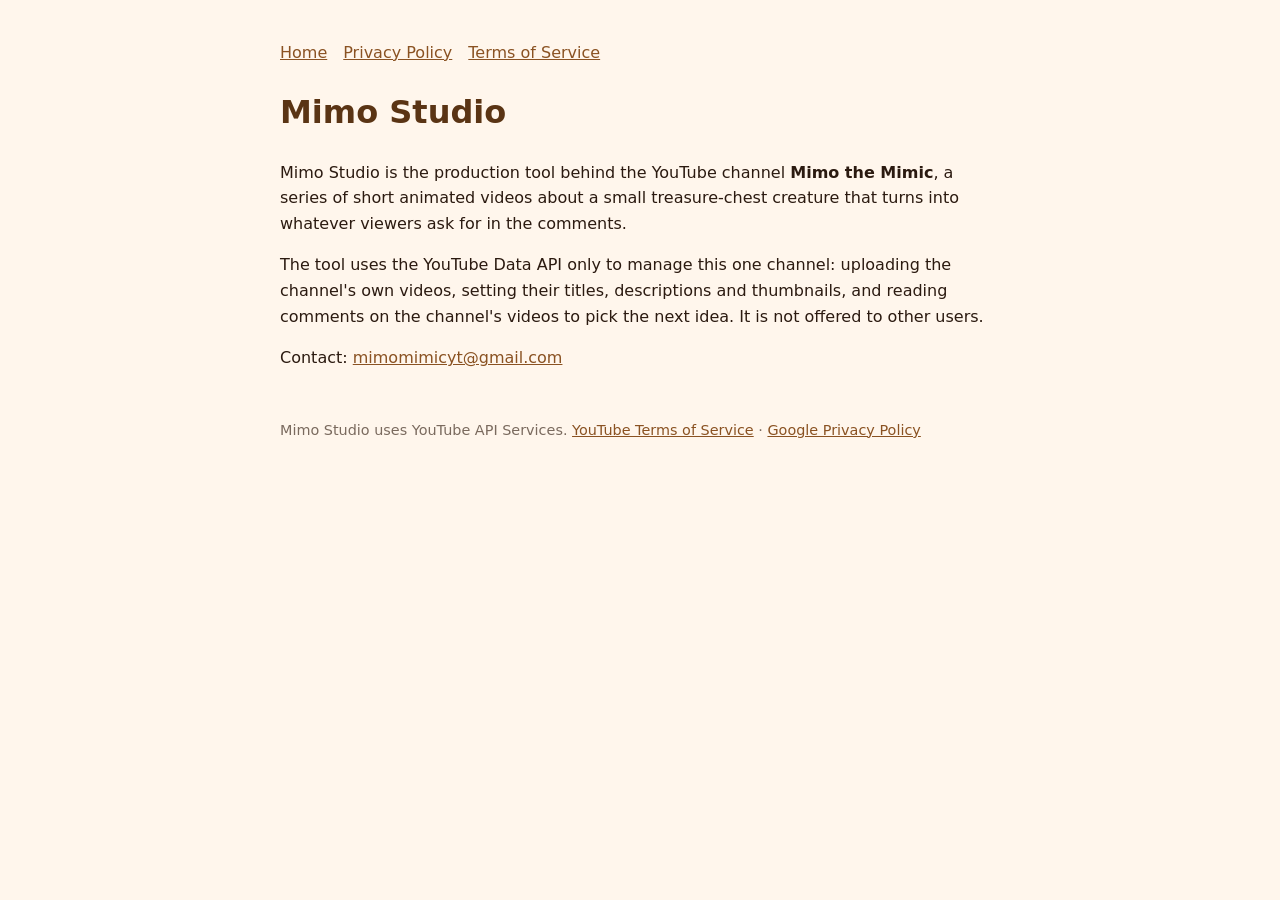
==== index.html @ 63780e0a "Startseite, Datenschutz und Nutzungsbedingungen für Mimo Studio Co-Authored-By: Claude Opus 5.5 <nor" ====
<!DOCTYPE html><html lang="en"><head><meta charset="utf-8"><meta name="viewport" content="width=device-width,initial-scale=1">
<title>Mimo Studio</title><link rel="stylesheet" href="style.css"></head><body>
<nav><a href="./">Home</a><a href="privacy.html">Privacy Policy</a><a href="terms.html">Terms of Service</a></nav>
<h1>Mimo Studio</h1>
<p>Mimo Studio is the production tool behind the YouTube channel <strong>Mimo the Mimic</strong>, a series of short animated videos about a small treasure-chest creature that turns into whatever viewers ask for in the comments.</p>
<p>The tool uses the YouTube Data API only to manage this one channel: uploading the channel's own videos, setting their titles, descriptions and thumbnails, and reading comments on the channel's videos to pick the next idea. It is not offered to other users.</p>
<p>Contact: <a href="mailto:mimomimicyt@gmail.com">mimomimicyt@gmail.com</a></p>
<footer>Mimo Studio uses YouTube API Services. <a href="https://www.youtube.com/t/terms">YouTube Terms of Service</a> · <a href="https://policies.google.com/privacy">Google Privacy Policy</a></footer>
</body></html>
---- style.css ----
body{font-family:system-ui,-apple-system,Segoe UI,Roboto,sans-serif;max-width:720px;margin:0 auto;padding:40px 20px;line-height:1.6;color:#2b1a10;background:#fff6ec}
h1,h2{color:#5a3414}a{color:#8a5222}nav a{margin-right:16px}footer{margin-top:48px;font-size:.9em;color:#7a6a5e}
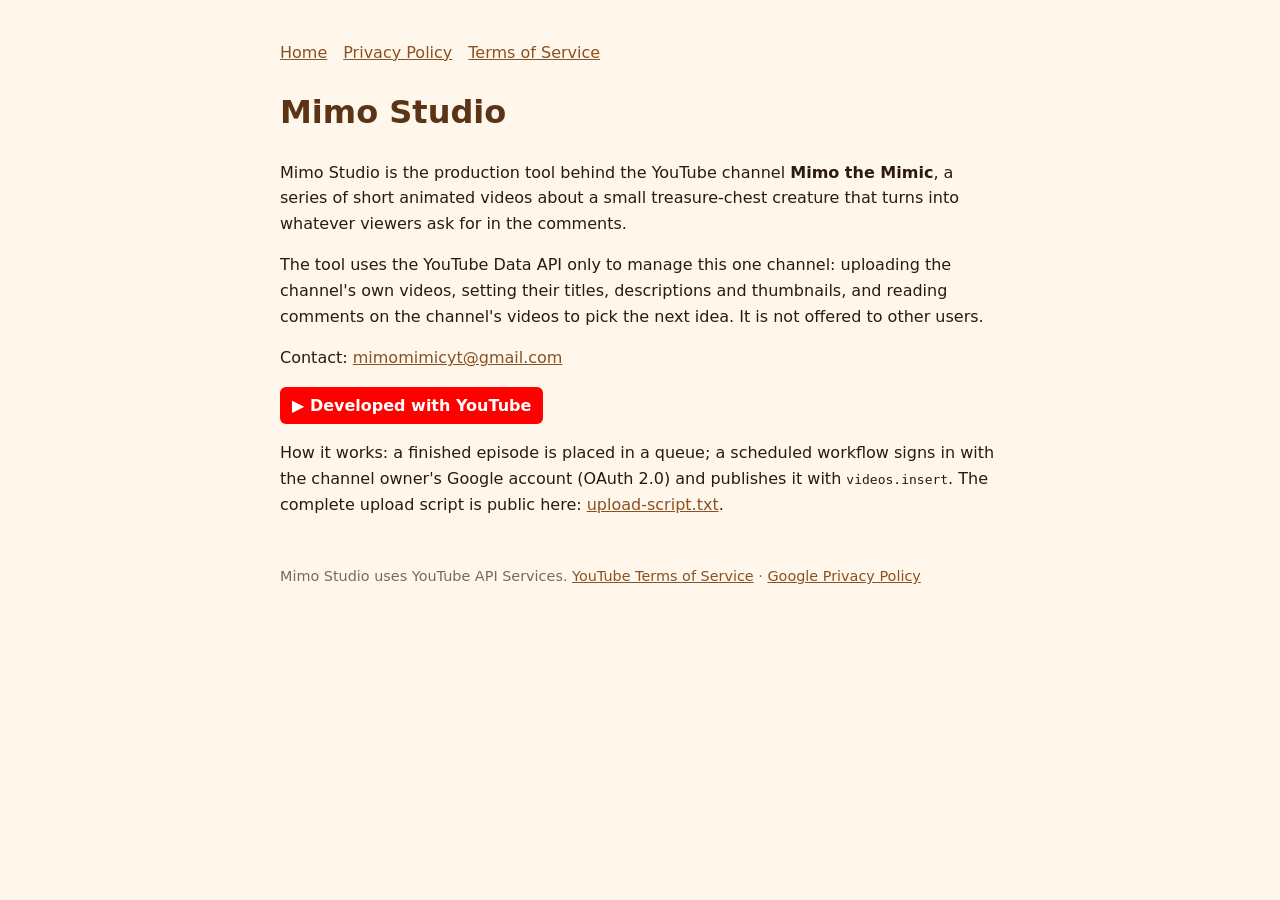
==== commit fae593fd: "YouTube branding badge, public upload script Co-Authored-By: Claude Opus 5.5 <noreply@anthropic.com>" ====
--- a/index.html
+++ b/index.html
@@ -5,5 +5,7 @@
 <p>Mimo Studio is the production tool behind the YouTube channel <strong>Mimo the Mimic</strong>, a series of short animated videos about a small treasure-chest creature that turns into whatever viewers ask for in the comments.</p>
 <p>The tool uses the YouTube Data API only to manage this one channel: uploading the channel's own videos, setting their titles, descriptions and thumbnails, and reading comments on the channel's videos to pick the next idea. It is not offered to other users.</p>
 <p>Contact: <a href="mailto:mimomimicyt@gmail.com">mimomimicyt@gmail.com</a></p>
+<p class="yt-badge"><span style="display:inline-block;background:#ff0000;color:#fff;font-weight:700;padding:6px 12px;border-radius:6px">&#9654; Developed with YouTube</span></p>
+<p>How it works: a finished episode is placed in a queue; a scheduled workflow signs in with the channel owner's Google account (OAuth 2.0) and publishes it with <code>videos.insert</code>. The complete upload script is public here: <a href="upload-script.txt">upload-script.txt</a>.</p>
 <footer>Mimo Studio uses YouTube API Services. <a href="https://www.youtube.com/t/terms">YouTube Terms of Service</a> · <a href="https://policies.google.com/privacy">Google Privacy Policy</a></footer>
 </body></html>
